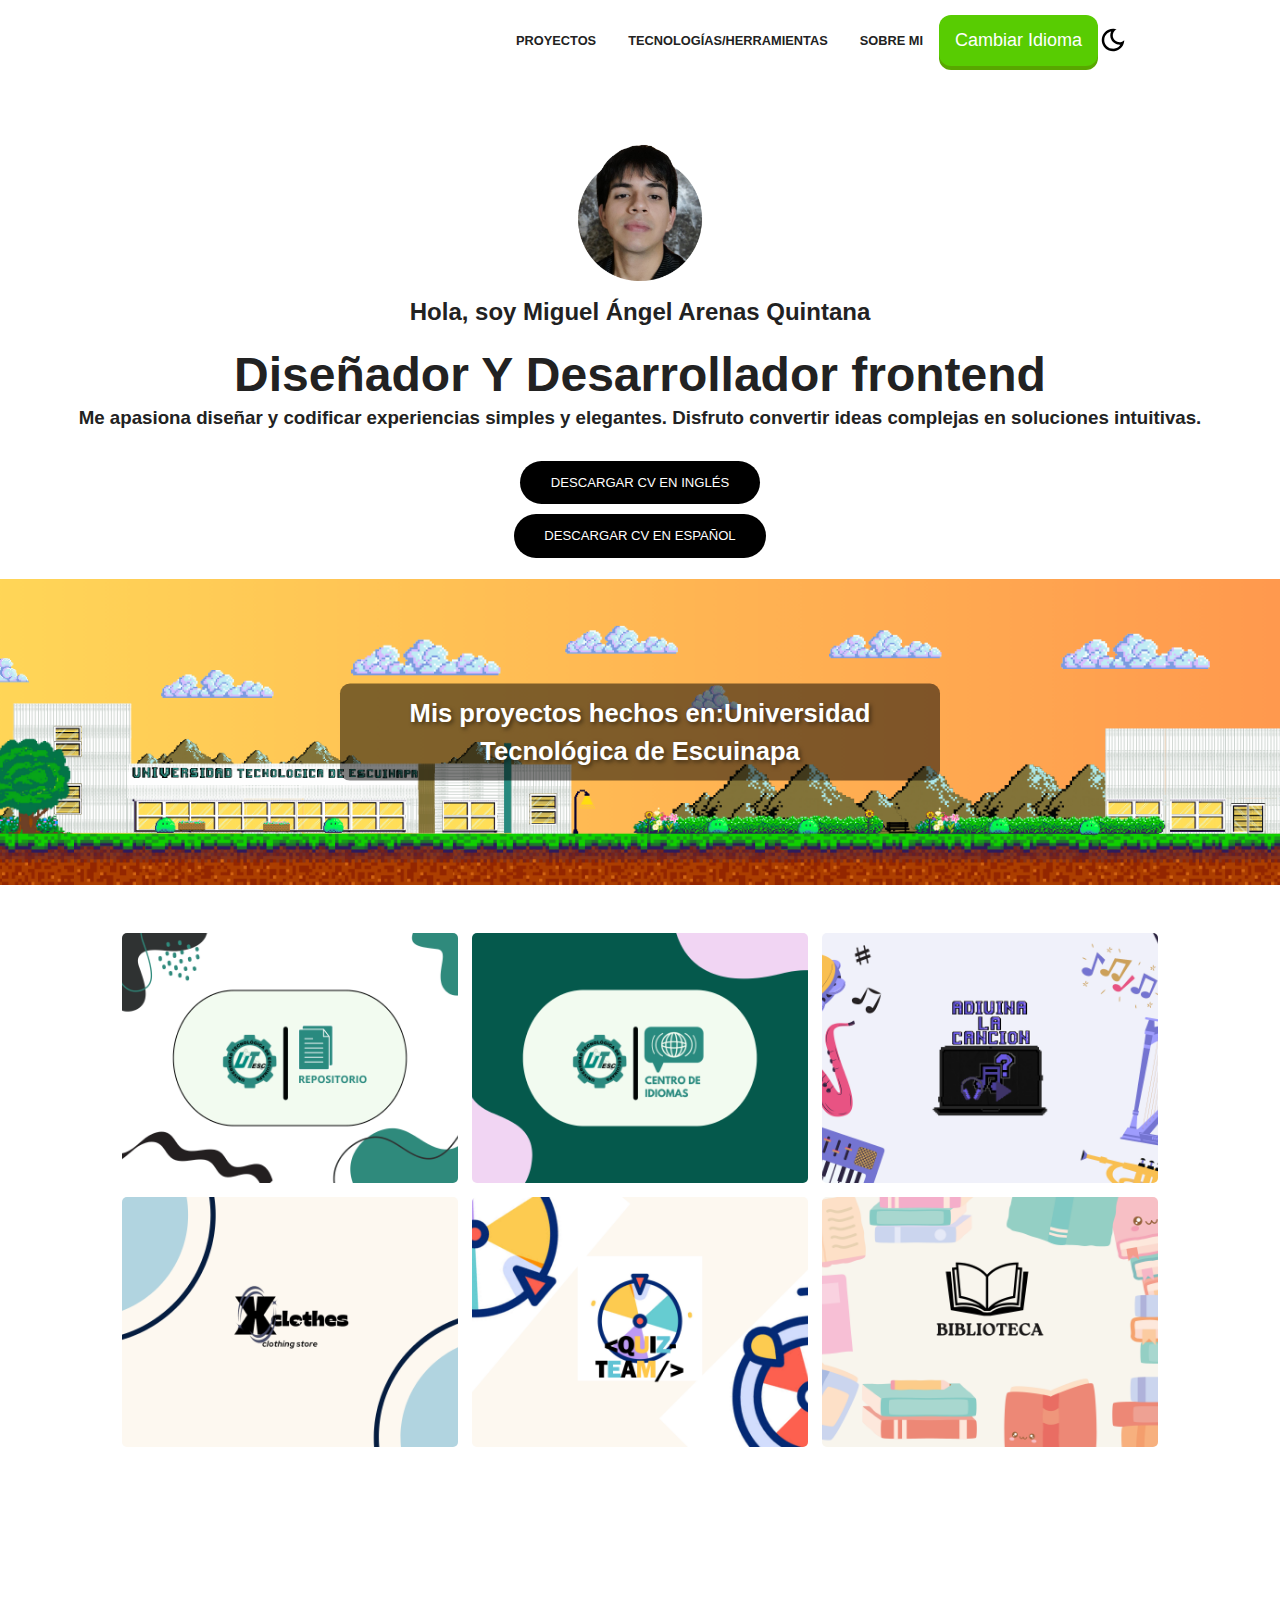
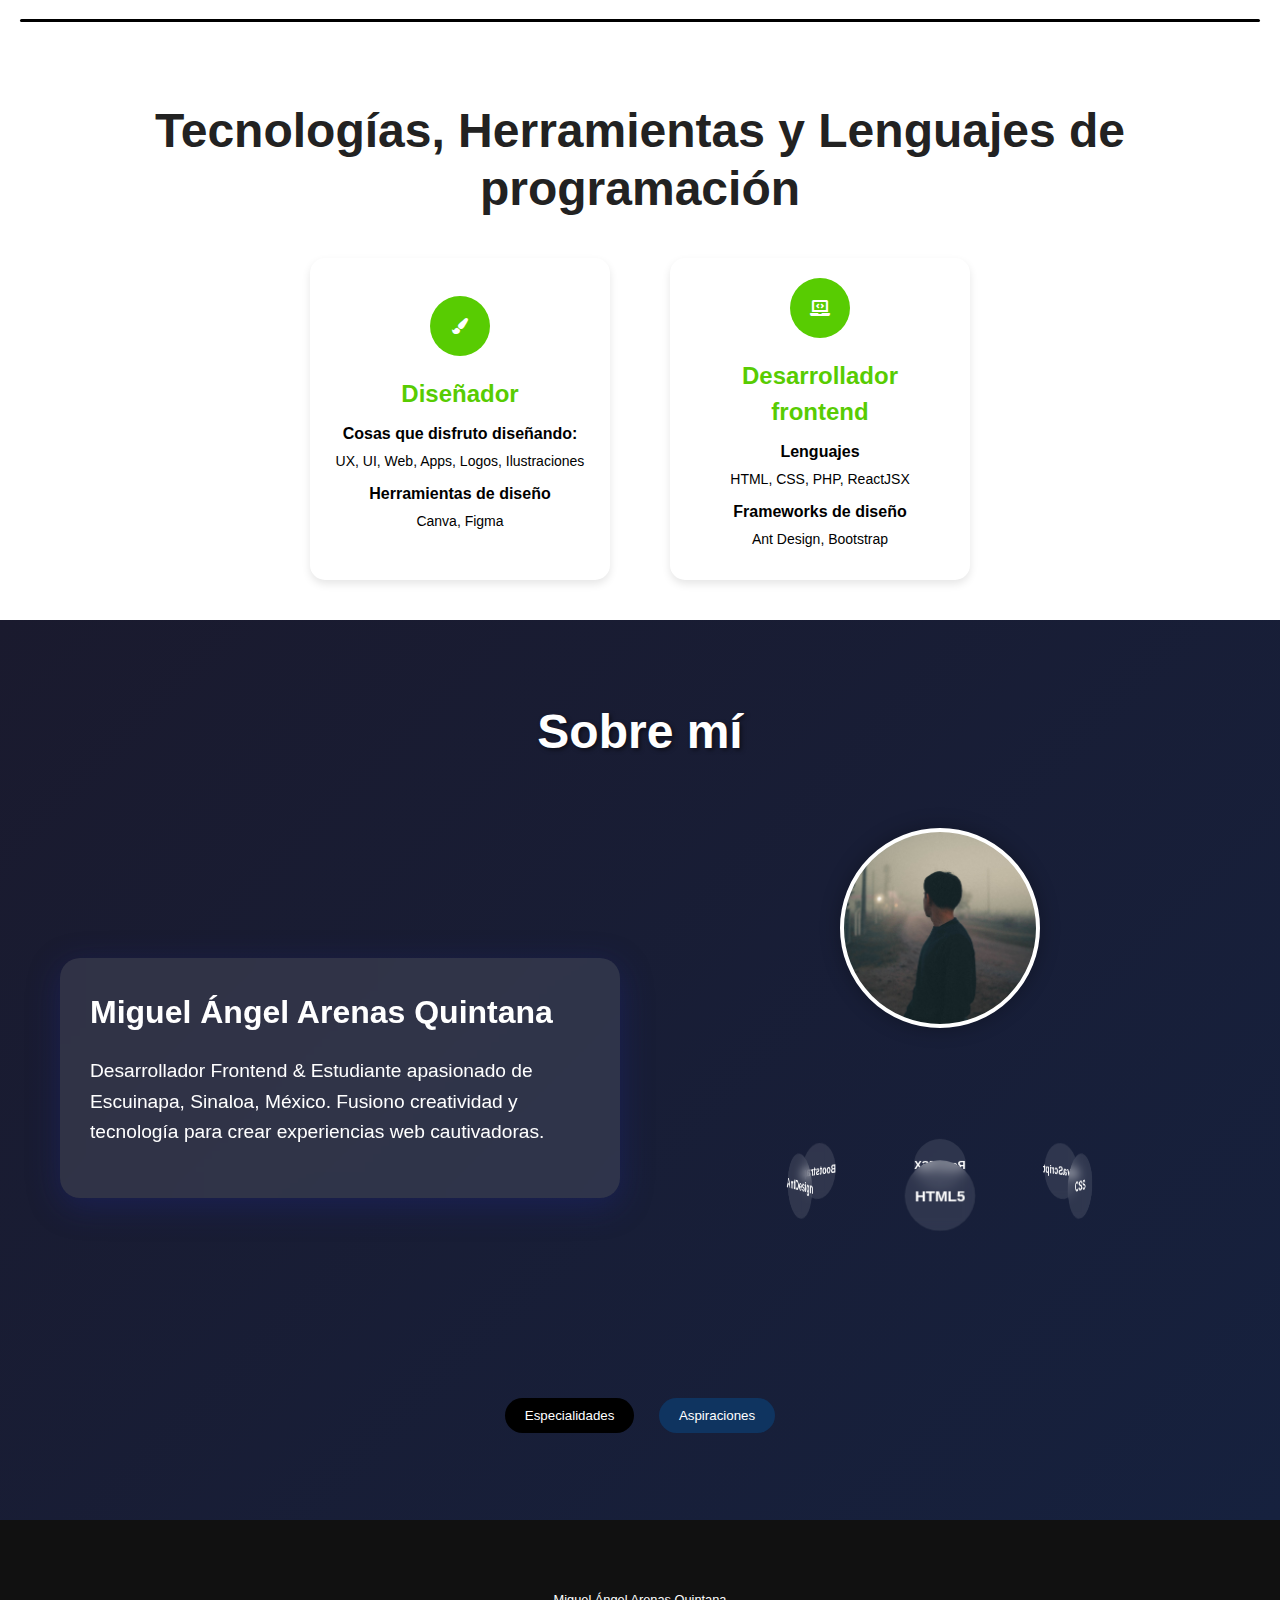
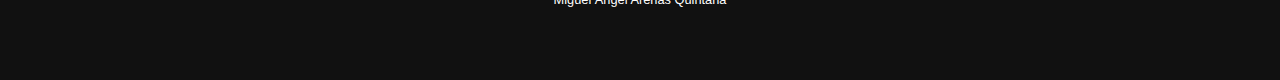
==== index.html @ a8829fac "Add files via upload" ====
<!DOCTYPE html>
<html lang="en">

<head>
  <meta charset="UTF-8" />
  <meta http-equiv="X-UA-Compatible" content="IE=edge" />
  <meta name="viewport" content="width=device-width, initial-scale=1.0" />
  <!-- Primary Meta Tags -->
  <title>Mi Portafolio</title>
  <style>
    .main {
      display: flex;
      flex-direction: column;
      gap: 0.5em;
    }

    .up {
      display: flex;
      flex-direction: row;
      gap: 0.5em;
    }

    .down {
      display: flex;
      flex-direction: row;
      gap: 0.5em;
    }

    .card1 {
      width: 90px;
      height: 90px;
      outline: none;
      border: none;
      background: white;
      border-radius: 90px 5px 5px 5px;
      box-shadow: rgba(50, 50, 93, 0.25) 0px 2px 5px -1px, rgba(0, 0, 0, 0.3) 0px 1px 3px -1px;
      transition: .2s ease-in-out;
    }

    .instagram {
      margin-top: 1.5em;
      margin-left: 1.2em;
      fill: #cc39a4;
    }

    .card2 {
      width: 90px;
      height: 90px;
      outline: none;
      border: none;
      background: white;
      border-radius: 5px 90px 5px 5px;
      box-shadow: rgba(50, 50, 93, 0.25) 0px 2px 5px -1px, rgba(0, 0, 0, 0.3) 0px 1px 3px -1px;
      transition: .2s ease-in-out;
    }

    .twitter {
      margin-top: 1.5em;
      margin-left: -.9em;
      fill: #03A9F4;
    }

    .card3 {
      width: 90px;
      height: 90px;
      outline: none;
      border: none;
      background: white;
      border-radius: 5px 5px 5px 90px;
      box-shadow: rgba(50, 50, 93, 0.25) 0px 2px 5px -1px, rgba(0, 0, 0, 0.3) 0px 1px 3px -1px;
      transition: .2s ease-in-out;
    }

    .github {
      margin-top: -.6em;
      margin-left: 1.2em;
    }

    .card4 {
      width: 90px;
      height: 90px;
      outline: none;
      border: none;
      background: white;
      border-radius: 5px 5px 90px 5px;
      box-shadow: rgba(50, 50, 93, 0.25) 0px 2px 5px -1px, rgba(0, 0, 0, 0.3) 0px 1px 3px -1px;
      transition: .2s ease-in-out;
    }

    .discord {
      margin-top: -.9em;
      margin-left: -1.2em;
      fill: #8c9eff;
    }

    .card1:hover {
      cursor: pointer;
      scale: 1.1;
      background-color: #cc39a4;
    }

    .card1:hover .instagram {
      fill: white;
    }

    .card2:hover {
      cursor: pointer;
      scale: 1.1;
      background-color: #03A9F4;
    }

    .card2:hover .twitter {
      fill: white;
    }

    .card3:hover {
      cursor: pointer;
      scale: 1.1;
      background-color: black;
    }

    .card3:hover .github {
      fill: white;
    }

    .card4:hover {
      cursor: pointer;
      scale: 1.1;
      background-color: #8c9eff;
    }

    .card4:hover .discord {
      fill: white;
    }


    .orbit-container {
      perspective: 1000px;
    }

    .orbit {
      position: relative;
      width: 300px;
      height: 300px;
      margin: 0 auto;
      transform-style: preserve-3d;
      animation: orbit 20s linear infinite;
    }

    .orbit-item {
      position: absolute;
      top: 50%;
      left: 50%;
      width: 60px;
      height: 60px;
      background: rgba(255, 255, 255, 0.1);
      border-radius: 50%;
      transform: translate(-50%, -50%) rotateY(calc(var(--i) * 60deg)) translateZ(150px);
      display: flex;
      align-items: center;
      justify-content: center;
      font-size: 0.8rem;
      font-weight: bold;
      backdrop-filter: blur(5px);
      transition: all 0.3s;
    }

    .orbit-item:hover {
      background: rgba(255, 255, 255, 0.3);
      transform: translate(-50%, -50%) rotateY(calc(var(--i) * 60deg)) translateZ(180px) scale(1.2);
    }

    @keyframes orbit {
      0% {
        transform: rotateY(0deg);
      }

      100% {
        transform: rotateY(360deg);
      }
    }
  </style>
  <meta name="title" content="Portfolio Template - Open source" />
  <meta name="description"
    content="Build or customize your portfolio website using this super easy template. Free to use if you are a member of the community or a contributor to this project" />



  <!-- Link -->
  <link rel="apple-touch-icon" sizes="180x180" href="assets/favicon/apple-touch-icon.png" />
  <link rel="manifest" href="assets/favicon/site.webmanifest" />
  <link rel="stylesheet" href="https://cdnjs.cloudflare.com/ajax/libs/font-awesome/5.15.4/css/all.min.css" />
  <link href="https://fonts.googleapis.com/css2?family=Nunito:ital,wght@0,200..1000;1,200..1000&display=swap"
    integrity="sha384-DyZ88mC6Up2uqS4h/KRgHuoeGwBcD4Ng9SiP4dIRy0EXTlnuz47vAwmeGwVChigm" crossorigin="anonymous" />
  <link rel="stylesheet" href="css/style.css?=9" />
  <link rel="stylesheet" href="css/utilities.css?=13" />
  <link rel="icon" href="img/portafolio.ico">

</head>


<body>
  <header id="hero">
    <!-- Navbar -->
    <nav class="navbar">
      <div class="container">
        <!-- Logo -->
        <h1 id="logo">
        </h1>
        <!-- Navbar links -->
        <ul class="nav-menu">
          <li><a data-i18n="nav.changeLanguageProject" class="nav-link" href="#projects">PROYECTOS</a></li>
          <li><a data-i18n="nav.changeLanguageTecnology" class="nav-link" href="#tecnology">TECNOLOGÍAS/HERRAMIENTAS</a>
          </li>
          <li><a data-i18n="nav.changeLanguageAbout me" class="nav-link" href="#sobre-mi">SOBRE MI</a></li>

          <!-- Cambio de idioma -->
          <li>
            <div class="dropdown">
              <button id="langSwitch" class="button" onclick="toggleDropdown()" data-i18n="nav.changeLanguage">Cambiar
                Idioma</button>
              <div class="dropdown-content" id="myDropdown">
                <a href="#" data-lang="english">
                  <img src="img/en_flag.png" alt="English" class="flag-icon"> English
                </a>
                <a href="#" data-lang="spanish">
                  <img src="img/es_flag.png" alt="Spanish" class="flag-icon"> Español
                </a>
              </div>
            </div>
          </li>
          <!-- Toggle switch -->
          <div class="theme-switch">
            <input type="checkbox" id="switch" />
            <label class="toggle-icons" for="switch">
              <img class="moon" src="assets/moon.svg" />
              <img class="sun" src="assets/sun.svg" />
            </label>
          </div>
          <!-- Hamburger menu -->
        </ul>
        <div class="hamburger">
          <span class="bar"></span>
          <span class="bar"></span>
          <span class="bar"></span>
        </div>
      </div>
    </nav>

    <section class="header-container">
      <img class="profile-image" src="img/foto_perfil.png" alt="" />
      <h2 data-i18n="body.my">Hola, soy Miguel Ángel Arenas Quintana</h2>
      <div class="content-text">
        <h2 data-i18n="hero.greeting">Diseñador Y Desarrollador frontend</h2>
        <h3 data-i18n="hero.description">Me apasiona diseñar y codificar experiencias simples y elegantes. Disfruto
          convertir ideas complejas en
          soluciones intuitivas.</h3>
      </div>
      <a href="cv/CV Inglés.pdf" download="CV Inglés.pdf" class="btn btn-secondary" data-i18n="body.cvingles">DESCARGAR
        CV EN INGLÉS</a>

      <a href="ruta/al/archivo/CV Inglés.pdf" download="CV Inglés.pdf" class="btn btn-secondary"
        data-i18n="body.cvespanol">DESCARGAR CV EN ESPAÑOL</a>

    </section>
  </header>

  <!-- Banner de la universidad -->

  <div class="banner">
    <div data-i18n="body.banner" class="banner-text">Mis proyectos hechos en:Universidad Tecnológica de Escuinapa</div>
  </div>

  <!-- Projects -->
  <section id="projects" class="project-container container">
    </div>

    <article class="project">
      <!-- Project 1 -->
      <div class="card" data-href="repositorio.html">
        <div class="project-info">
          <div class="project-bio">
            <h3 data-i18n="body.repositorio">Repositorio de Tesis y Memorias de Estadías (UTESC)</h3>
            <p>ReactJsx, Vite</p>
          </div>
        </div>
      </div>

      <!-- Project 2 -->
      <div class="card" data-href="centro_de_idiomas.html">
        <div class="project-info">
          <div class="project-bio">
            <h3 data-i18n="body.idiomas">Centro de Idiomas (UTESC)</h3>
            <p>Html,Css,Php</p>
          </div>


        </div>
      </div>

      <!-- Porject 3 -->
      <div class="card" data-href="adivina_cancion.html">
        <div class="project-info">
          <div class="project-bio">
            <h3 data-i18n="body.adivina">Adivina la Canción (Juego)</h3>
            <p>Html,Css,Php</p>
          </div>


        </div>
      </div>



      <!-- Project 4 -->
      <div class="card" data-href="xclothes.html">
        <div class="project-info">
          <div class="project-bio">
            <h3 data-i18n="body.xclothes">Xclothes (Tienda de Ropa)</h3>
            <p>Flutter, Supabase</p>
          </div>


        </div>
      </div>

      <!-- Project 5 -->
      <div class="card" data-href="quiz-team.html">
        <div class="project-info">
          <div class="project-bio">
            <h3 data-i18n="quiz.quizteam">Quiz-Team (Juego de Trivia)</h3>
            <p>ReactJS, Vite</p>
          </div>


        </div>
      </div>

      <!-- Project 6 -->
      <div class="card" data-href="biblioteca.html">
        <div class="project-info">
          <div class="project-bio">
            <h3 data-i18n="body.biblioteca">Biblioteca Web</h3>
            <p>Html,Css,Php</p>
          </div>
        </div>
      </div>
    </article>
  </section>
  <!-- Sobre mi -->

  <!-- Tecnologías -->
  <section id="tecnology"
    style="display: flex; flex-direction: column; align-items: center; justify-content: center; min-height: 50vh; padding: 20px;">
    <div class="division"></div>
    <div class="content-text" style="text-align: center; margin-bottom: 20px;">
      <h2 data-i18n="body.Tecnologias/Herramientas/Lenguajes">Tecnologías, Herramientas y Lenguajes de programación</h2>
    </div>
    <!-- cards -->
    <div style="display: flex; justify-content: center; gap: 20px;">
      <div class="custom-card">
        <div class="custom-card-icon">
          <i class="fas fa-paint-brush"></i>
        </div>
        <div data-i18n="body.Diseñador" class="custom-card-title">Diseñador</div>
        <div data-i18n="body.cosasquedisfruto" class="custom-card-subtitle">Cosas que disfruto diseñando:</div>
        <div data-i18n="body.cosas" class="custom-card-text">UX, UI, Web, Apps, Logos, Ilustraciones</div>
        <div data-i18n="body.Herramientas" class="custom-card-subtitle">Herramientas de diseño</div>
        <div class="custom-card-text">Canva, Figma</div>
      </div>

      <div class="custom-card">
        <div class="custom-card-icon">
          <i class="fas fa-laptop-code"></i>
        </div>
        <div data-i18n="body.dev" class="custom-card-title">Desarrollador frontend</div>
        <div data-i18n="body.lenguajes" class="custom-card-subtitle">Lenguajes</div>
        <div class="custom-card-text">HTML, CSS, PHP, ReactJSX</div>
        <div data-i18n="body.Frameworks" class="custom-card-subtitle">Frameworks de diseño</div>
        <div class="custom-card-text">Ant Design, Bootstrap</div>
      </div>
    </div>
  </section>

  <!-- Sobre mi -->
  <section id="sobre-mi"
    style="background: linear-gradient(135deg, #1a1a2e, #16213e); color: #fff; padding: 60px 20px; overflow: hidden; min-height: 100vh; display: flex; align-items: center; justify-content: center;">
    <div style="max-width: 1200px; width: 100%; position: relative;">
      <h2 data-i18n="body.Sobre mi"
        style="font-size: 3rem; text-align: center; margin-bottom: 40px; text-shadow: 2px 2px 4px rgba(0,0,0,0.5);">
        Sobre mí
      </h2>

      <div class="content-wrapper"
        style="display: flex; justify-content: space-between; align-items: center; flex-wrap: wrap;">
        <div style="flex: 1 1 300px; padding: 20px;">
          <div
            style="background: rgba(255,255,255,0.1); border-radius: 20px; padding: 30px; backdrop-filter: blur(10px); box-shadow: 0 8px 32px 0 rgba(31, 38, 135, 0.37);">
            <h3 style="font-size: 2rem; margin-bottom: 20px;">Miguel Ángel Arenas Quintana</h3>
            <p data-i18n="body.Sobre mi descripcion" style="font-size: 1.2rem; line-height: 1.6; margin-bottom: 20px;">
              Desarrollador Frontend & Estudiante apasionado de Escuinapa, Sinaloa, México.
              Fusiono creatividad y tecnología para crear experiencias web cautivadoras.
            </p>
          </div>
        </div>

        <div class="orbit-container" style="flex: 1 1 300px; padding: 20px; position: relative;">
          <div class="photo"
            style="width: 200px; height: 200px; background: url('img/sobre-mi.jpg') center/cover; border-radius: 50%; margin: 0 auto; border: 4px solid #fff; box-shadow: 0 0 20px rgba(0,0,0,0.3);">
          </div>
          <div class="orbit">
            <div class="orbit-item" style="--i:0;"><span>HTML5</span></div>
            <div class="orbit-item" style="--i:1;"><span>CSS</span></div>
            <div class="orbit-item" style="--i:2;"><span>JavaScript</span></div>
            <div class="orbit-item" style="--i:3;"><span>ReactJSX</span></div>
            <div class="orbit-item" style="--i:4;"><span>Bootstrap</span></div>
            <div class="orbit-item" style="--i:5;"><span>AntDesign</span></div>
          </div>
        </div>
      </div>

      <div id="info-adicional" style="margin-top: 40px; text-align: center;">
        <button data-i18n="body.Especialidades" onclick="showInfo('especialidades')"
          style="background: #000000; border: none; padding: 10px 20px; margin: 10px; border-radius: 25px; color: white; cursor: pointer; transition: all 0.3s;">Especialidades</button>
        <button data-i18n="body.Aspiraciones" onclick="showInfo('aspiraciones')"
          style="background: #0f3460; border: none; padding: 10px 20px; margin: 10px; border-radius: 25px; color: white; cursor: pointer; transition: all 0.3s;">Aspiraciones</button>

        <div id="info-content"
          style="background: rgba(255,255,255,0.1); border-radius: 20px; padding: 20px; margin-top: 20px; backdrop-filter: blur(5px); display: none;">
        </div>
      </div>
    </div>
  </section>

  </section>

  <footer id="footer">
    <div class="container">

      <p>Miguel Ángel Arenas Quintana</p>

    </div>
  </footer>
  <script src="js/script.js?=3"></script>
  <script>
    function showInfo(type) {
      const content = document.getElementById('info-content');
      let html = '';

      if (type === 'especialidades') {
        html = `
      <h4 data-i18n="body.Especialidades" style="font-size: 1.5rem; margin-bottom: 15px;">Especialidades</h4>
      <ul style="list-style-type: none; padding: 0;">
        <li data-i18n="body.EspecialidadesDesc1" style="margin-bottom: 10px;">🚀 Optimización de Rendimiento</li>
        <li data-i18n="body.EspecialidadesDesc2" style="margin-bottom: 10px;">🎨 Desarrollo de Interfaces Intuitivas</li>
      </ul>
    `;
      } else {
        html = `
      <h4 data-i18n="body.Aspiraciones" style="font-size: 1.5rem; margin-bottom: 15px;">Aspiraciones</h4>
      <p data-i18n="body.AspiracionesDesc" style="font-size: 1.1rem; line-height: 1.6;">
        Aspiro a contribuir al avance tecnológico de mi región y más allá, creando soluciones web innovadoras 
        que mejoren la experiencia digital de los usuarios. Mi meta es estar siempre a la vanguardia, 
        aprendiendo constantemente nuevas tecnologías y metodologías en el mundo del desarrollo frontend.
      </p>
    `;
      }

      content.innerHTML = html;
      content.style.display = 'block';
    }
  </script>
</body>

</html>
---- css/style.css ----
/* This is the required project styling. Will contain essential CSS styles like:
   * Flex property
   * Grid layout
   * Cards and sections
*/

@import url(https://fonts.googleapis.com/css?family=Raleway:100,200,300,regular,500,600,700,800,900,100italic,200italic,300italic,italic,500italic,600italic,700italic,800italic,900italic);

/* variables */
:root {
  /* Colors */
  --primary-color: #ffcd42;
  --secondary-color: #ffd35c;
  --bg-primary: #ffffff;
  --text-color: #222222;
  --text-color-two: #ffffff;
  --bg-secondary: #000000;
  --card-background: #f4f4f4;
  --bg-secondary-two: #111111;

  --shadow: 0 10px 40px rgba(0, 0, 0, 0.2);

  /* Font Weight */
  --weight-small: 400;
  --weight-semibold: 600;
  --weight-bold: 800;

  /* Max width */
  --width-small: 600px;
  --width-medium: 1100px;
  --width-large: 1300px;
}

[data-theme="dark"] {
  --primary-color: #ffcd42;
  --secondary-color: #ffd35c;
  --bg-primary: #000000;
  --text-color: #ffffff;
  --text-color-two: #222222;
  --bg-secondary: #ffffff;
  --card-background: #111111;
  --bg-secondary-two: #f4f4f4;
  --shadow: 0 2px 10px rgba(95, 95, 95, 0.2);
}

html {
  font-size: 100%;
  scroll-behavior: smooth;
}

/* Reset default styling */
* {
  margin: 0;
  padding: 0;
  box-sizing: border-box;
}

ul {
  list-style: none;
}

a {
  text-decoration: none;
  color: var(--text-color);
}

/* Main styling */
body {
  background: var(--bg-primary);
  color: var(--text-color);
  font-family: "Nunito", sans-serif;
  line-height: 1.5;
}

/* Navbar */
.navbar {
  position: fixed;
  top: 0;
  left: 0;
  right: 0;
  z-index: 20;
  background: var(--bg-primary);
}

.navbar .container {
  display: flex;
  align-items: center;
  justify-content: space-between;
  z-index: 20;
  height: 80px;
  width: 100%;
}

.navbar .nav-menu {
  display: flex;
  align-items: center;
  background: var(--bg-primary);
}

.navbar .nav-link {
  margin: 0 1rem;
  font-size: 0.8rem;
  font-weight: var(--weight-semibold);
}

.navbar #logo img {
  display: block;
  width: 40px;
}

.navbar .btn {
  margin-right: 1.5rem;
}

.fas.fa-arrow-right {
  margin-left: 0.5rem;
  font-size: 0.9rem;
}

/* hamburger */
.hamburger {
  margin-bottom: 0.1rem;
  display: none;
}

.bar {
  display: block;
  width: 23px;
  height: 3px;
  margin: 4px auto;
  transition: all 0.3s ease-in-out;
  border-radius: 30px;
  background-color: var(--bg-secondary);
}

/* Hero section */
#hero {
  display: flex;
  flex-direction: column;
  height: 100%;
}

.profile-image {
  width: 150px;
  border-radius: 50%;
  animation: bounce 1s infinite alternate;
}

@keyframes bounce {
  from {
    transform: translateY(0px);
  }

  to {
    transform: translateY(-10px);
  }
}

.division {
  width: 100%;
  height: 3px;
  background-color: #000000;
  margin: 3.5rem 0;
  border-radius: 5px;
}

/* Projects */
#projects {
  display: flex;
  flex-direction: column;
  margin: 2rem auto 5rem;
}

#projects .btn {
  align-self: center;
  margin: 2rem 0;
}

.project {
  display: grid;
  grid-template-columns: repeat(3, 1fr);
  grid-auto-rows: minmax(250px, auto);
  grid-gap: 0.9rem;
}

.card .project-bio p {
  font-size: 0.83rem;
}

.card .project-bio h3 {
  font-size: 0.9rem;
}

.project-info {
  display: flex;
  justify-content: space-between;
  opacity: 0;
  position: relative;
  transition: 0.5s ease-in-out;
}

.project-bio {
  display: flex;
  flex-direction: column;
  justify-content: flex-end;
  position: relative;
  top: 160px;
  left: 10px;
}

/* Footer */
#footer {
  background: #111111;
}

#footer .container {
  display: flex;
  flex-direction: column;
  align-items: center;
  justify-content: center;
  color: #ffffff;
  min-height: 160px;
  text-align: center;
}

#footer a {
  font-size: 0.8rem;
  color: #fff;
}

#footer a:hover {
  opacity: 0.6;
}

#footer .social {
  margin: 0.9rem 0;
}

#footer .social img {
  width: 20px;
  height: 20px;
}

#footer .social a {
  margin: 0 0.5rem;
}

#footer p {
  font-size: 0.8rem;
}

/* Responsiveness */

@media (max-width: 1000px) {
  .project {
    display: grid;
    grid-template-columns: repeat(2, 1fr);
  }
}

@media (max-width: 768px) {}

@media (max-width: 670px) {
  .navbar .nav-menu {
    position: fixed;
    right: -100vw;
    top: 4.5rem;
    flex-direction: column;
    width: calc(80% - 10px);
    transition: 0.3s;
    box-shadow: var(--shadow);
    padding: 2rem;
    border-radius: 5px;
    align-items: flex-start;
  }

  .navbar .btn {
    margin: 0;
    margin-top: 1rem;
  }

  .nav-menu.active {
    right: 20px;
  }

  .nav-menu .nav-link {
    font-size: 0.9rem;
    margin: 0 0.2rem;
  }

  .nav-menu li {
    margin-bottom: 0.5rem;
    width: 100%;
  }

  .nav-menu .btn {
    width: 100%;
    text-align: center;
    margin-top: 0.5rem;
  }

  .hamburger {
    display: block;
    cursor: pointer;
    padding: 0.2rem 0.4rem;
  }

  .hamburger.active {
    border: 1px dotted gray;
  }

  .hamburger.active .bar:nth-child(2) {
    opacity: 0;
  }

  .hamburger.active .bar:nth-child(1) {
    transform: translateY(6px) rotate(45deg);
  }

  .hamburger.active .bar:nth-child(3) {
    transform: translateY(-8px) rotate(-45deg);
  }
}

@media (max-width: 600px) {
  .project {
    display: grid;
    grid-template-columns: 1fr;
  }

  .header-container .btn {
    border-radius: 5px;
    width: 80%;
  }
}



/* Mi estilo */


/* Estilo para el botón */
.button {
  align-items: center;
  color: #ffffff;
  font-size: 18px;
  background: #58cc02;
  border: none !important;
  padding: 15px 16px;
  box-shadow: 0 4px 0 #58a700;
  border-radius: 12px;
  cursor: pointer;
}

button:active {
  box-shadow: none;
  transform: translate(0, 4px);
}

/* Estilo para el contenido del menú desplegable */
.dropdown-content {
  display: none;
  position: absolute;
  background-color: #f9f9f9;
  min-width: 160px;
  box-shadow: 0px 8px 16px 0px rgba(0, 0, 0, 0.2);
  z-index: 1;
}

/* Estilo para mostrar el menú desplegable */
.dropdown-content.show {
  display: block;
}

/* Estilo para los enlaces dentro del menú desplegable */
.dropdown-content a {
  color: black;
  padding: 12px 16px;
  text-decoration: none;
  display: flex;
  align-items: center;
}

/* Estilo para cambiar el color del enlace cuando se pasa el cursor sobre él */
.dropdown-content a:hover {
  background-color: #f1f1f1;
}

/* Estilo para la bandera */
.flag-icon {
  width: 30px;
  margin-right: 10px;
}

/* Estilo para el banner */
.banner {
  position: relative;
  width: 100%;
  max-width: 100%;
  height: 330px;
  /* Altura de la imagen */
  overflow: hidden;
}

/* Estilo para la imagen de fondo */
.banner-img {
  width: 100%;
  height: auto;
  position: absolute;
  top: 0;
  left: 0;
  z-index: -1;
}

/* Estilo para el texto */
.banner-text {
  position: absolute;
  top: 50%;
  left: 50%;
  transform: translate(-50%, -50%);
  text-align: center;
  color: white;
  font-size: 24px;
  font-weight: bold;
  text-shadow: 2px 2px 4px rgba(0, 0, 0, 0.5);
}

/* Estilo para el banner */
.banner {
  width: 100%;
  height: 34vh;
  background-image: url('../img/utescpixelart.png');
  /* Ruta de tu imagen */
  background-size: cover;
  background-position: center;
  position: relative;
  overflow: hidden;
}

/* Estilo de custom card */
.custom-card {
  background-color: #fff;
  border-radius: 15px;
  box-shadow: 0 4px 8px rgba(0, 0, 0, 0.1);
  padding: 20px;
  width: 300px;
  text-align: center;
  margin: 20px;
  display: flex;
  flex-direction: column;
  justify-content: center;
  align-items: center;
}

.custom-card-icon {
  background-color: #58CC02;
  color: #fff;
  border-radius: 50%;
  width: 60px;
  height: 60px;
  display: flex;
  justify-content: center;
  align-items: center;
  margin-bottom: 20px;

}

.custom-card-title {
  font-size: 24px;
  font-weight: bold;
  margin-bottom: 10px;
  font-weight: bold;
  color-scheme: light dark;
  color: #58CC02;
  margin-bottom: 10px;

}

.custom-card-subtitle {
  font-size: 16px;
  margin-bottom: 20px;
  font-weight: bold;
  color-scheme: light dark;
  color: rgb(0, 0, 0);
  margin-bottom: 5px;
}

.custom-card-text {
  font-size: 14px;
  margin-bottom: 10px;
  color-scheme: light dark;
  color: rgb(0, 0, 0);
  margin-bottom: 10px;

}


.cards-container {
  display: flex;
  justify-content: center;
  gap: 20px;
  flex-wrap: wrap;
}

@media (max-width: 768px) {
  .custom-card {
    width: 80%;
  }
}

@media (max-width: 480px) {
  .custom-card {
    width: 100%;
    margin: 10px 0;
  }
}


/* Estilo para el texto */
.banner-text {
  position: absolute;
  top: 50%;
  left: 50%;
  transform: translate(-50%, -50%);
  text-align: center;
  color: white;
  font-size: 2vw;
  /* Tamaño de fuente relativo */
  font-weight: bold;
  text-shadow: 2px 2px 4px rgba(0, 0, 0, 0.5);
  width: 90%;
  /* Ancho del texto */
  max-width: 600px;
  /* Ancho máximo del texto */
  padding: 10px;
  /* Añade un poco de espacio alrededor del texto */
  background-color: rgba(0, 0, 0, 0.5);
  /* Fondo semitransparente para el texto */
  border-radius: 10px;
  /* Bordes redondeados para el texto */
  box-sizing: border-box;
  /* Asegura que el padding se incluya en el ancho total */
}

/* Media queries para ajustar el texto en dispositivos pequeños */
@media screen and (max-width: 768px) {
  .banner-text {
    font-size: 6vw;
    /* Tamaño de fuente relativo */
  }
}

@media screen and (max-width: 480px) {
  .banner-text {
    font-size: 8vw;
    /* Tamaño de fuente relativo */
  }


  .image-gallery {
    margin-top: 100px;
  }



  .image-gallery {
    display: flex;
    flex-wrap: wrap;
    justify-content: center;
    gap: 20px;
    margin-top: 100px;
    /* Ajusta según sea necesario */
  }

  .image-gallery a {
    flex-basis: calc(33.333% - 20px);
    /* Para 3 columnas en pantallas grandes */
    max-width: calc(33.333% - 20px);
  }

  .image-gallery img {
    width: 10%;
    height: auto;
    display: block;
    border-radius: 8px;
    /* Opcional: para esquinas redondeadas */
  }

  /* Media queries para responsividad */
  @media screen and (max-width: 768px) {
    .image-gallery a {
      flex-basis: calc(50% - 20px);
      /* 2 columnas en tablets */
      max-width: calc(50% - 20px);
    }
  }

  @media screen and (max-width: 480px) {
    .image-gallery a {
      flex-basis: 100%;
      /* 1 columna en móviles */
      max-width: 100%;
    }
  }



}
---- css/utilities.css ----
/* ?This is where reusable styling of this template will be. 
   !Will contain things like:
   * Button styling
   * Background color styling
   * padding and margin
*/

.container {
  max-width: var(--width-medium);
  margin: 0 auto;
  padding: 1rem 2rem;
}

h1::selection,
h2::selection {
  color: #111;
  background: var(--primary-color);
}

/* Buttons */
.btn {
  display: inline-block;
  padding: 0.75rem 1.9rem;
  border-radius: 30px;
  text-transform: uppercase;
  font-size: 0.82rem;
  transition: 0.3s;
}

.btn-primary {
  background: var(--primary-color);
  color: #000000;
}

.btn-secondary {
  margin: 5px 0;
  background-color: var(--bg-secondary);
  color: var(--bg-primary);
}

/* add hover to resume button */
.btn-primary:hover {
  background: var(--secondary-color);
}

/* Dark mode toggle */
#switch {
  display: none;
}

.toggle-icons {
  display: flex;
  justify-content: space-between;
  align-items: center;
  cursor: pointer;
}

.toggle-icons>img {
  transition: 0.6s cubic-bezier(0.23, 1, 0.32, 1);
  width: 30px;
}

.moon {
  transform: rotate(10deg);
}

#switch:checked+.toggle-icons .moon {
  transform: rotate(250deg);
}

#switch:checked+.toggle-icons .sun {
  transform: rotate(100deg);
}

/* Header Container */
.header-container {
  display: flex;
  flex-direction: column;
  align-items: center;
  justify-content: center;
  margin-top: 8rem;
  padding: 1rem;
}

.header-container>div {
  margin-top: 1rem;
}

.content-text {
  text-align: center;
  margin: 1.5rem 0;
}

.content-text h2 {
  font-size: 3rem;
  line-height: 1.2;
  transition: 0.2s ease-in-out;
}

.content-text p {
  padding: 0.5rem;
  margin: 0 auto;
  max-width: 700px;
}

/* Project cards */
.card {
  padding: 1rem;
  background: var(--card-background);
  color: #ffffff;
  border-radius: 5px;
  transition: 0.4s ease-in-out;
  cursor: pointer;
}

.card a {
  color: #ffffff;
  transition: 0.25s ease-in-out;
  font-size: 1.1rem;
  margin-right: 0.3rem;
}

.card a:hover {
  color: var(--primary-color);
}

.card:hover {
  box-shadow: inset 0 100px 1000px 10px rgba(0, 0, 0, 0.8);
}

.card:hover .project-info {
  opacity: 1;
}

/* Project Images */

/* project 1 */
.card:nth-child(1) {
  background: url(../img/repositorio_ute.png) center center/cover;

}




/* Project 2 */
.card:nth-child(2) {
  background: url(../img/centrodeidiomas.png) center center/cover;
}

/* Project 3 */
.card:nth-child(3) {
  background: url(../img/adivina.png) center center/cover;
}

/* Project 4 */
.card:nth-child(4) {
  background: url(../img/xchotes.png) center center/cover;
}

/* Project 5 */
.card:nth-child(5) {
  background: url(../img/quiz-team.png) center center/cover;
}

/* Project 6 */
.card:nth-child(6) {
  background: url(../img/biblioteca.png) center center/cover;
}

/* Media Queries */
@media (max-width: 768px) {
  .header-container {
    margin-top: 7rem;
    text-align: center;
  }

  .content-text h2 {
    font-size: 2.5rem;
  }


}
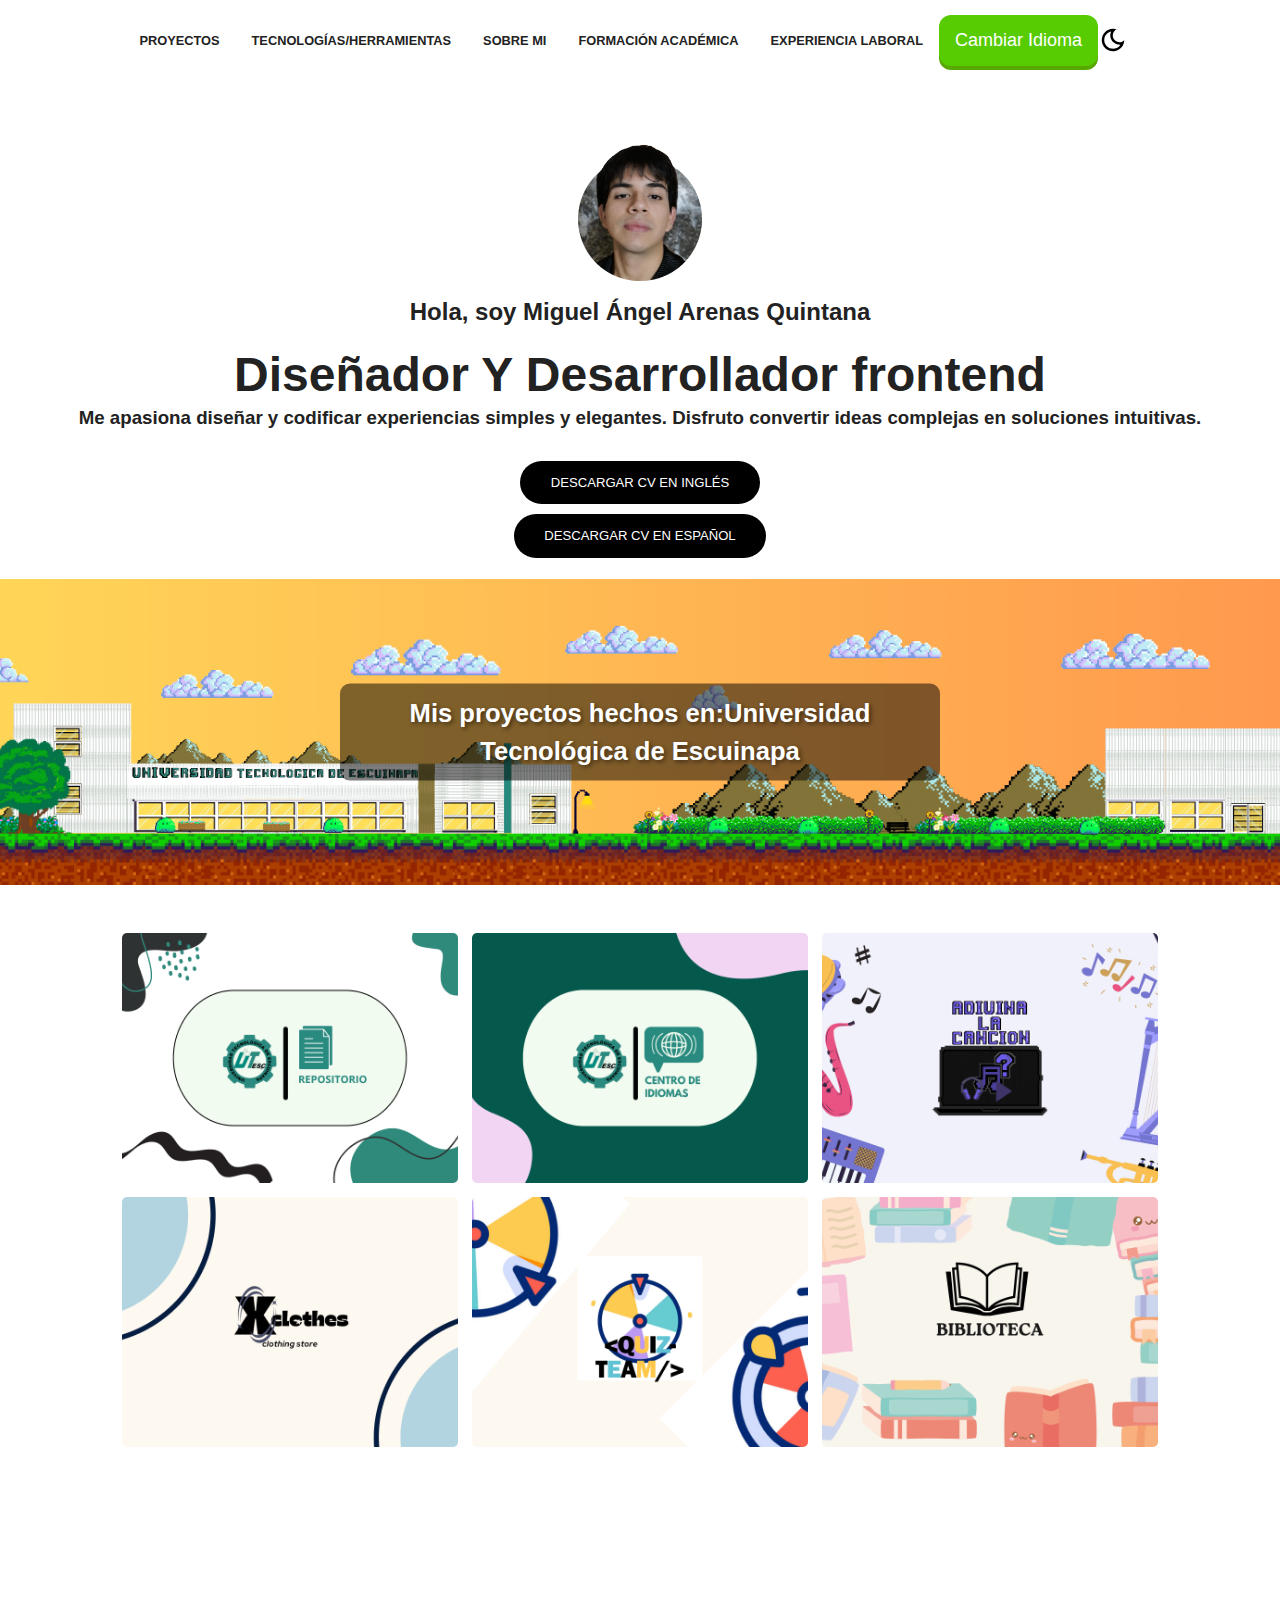
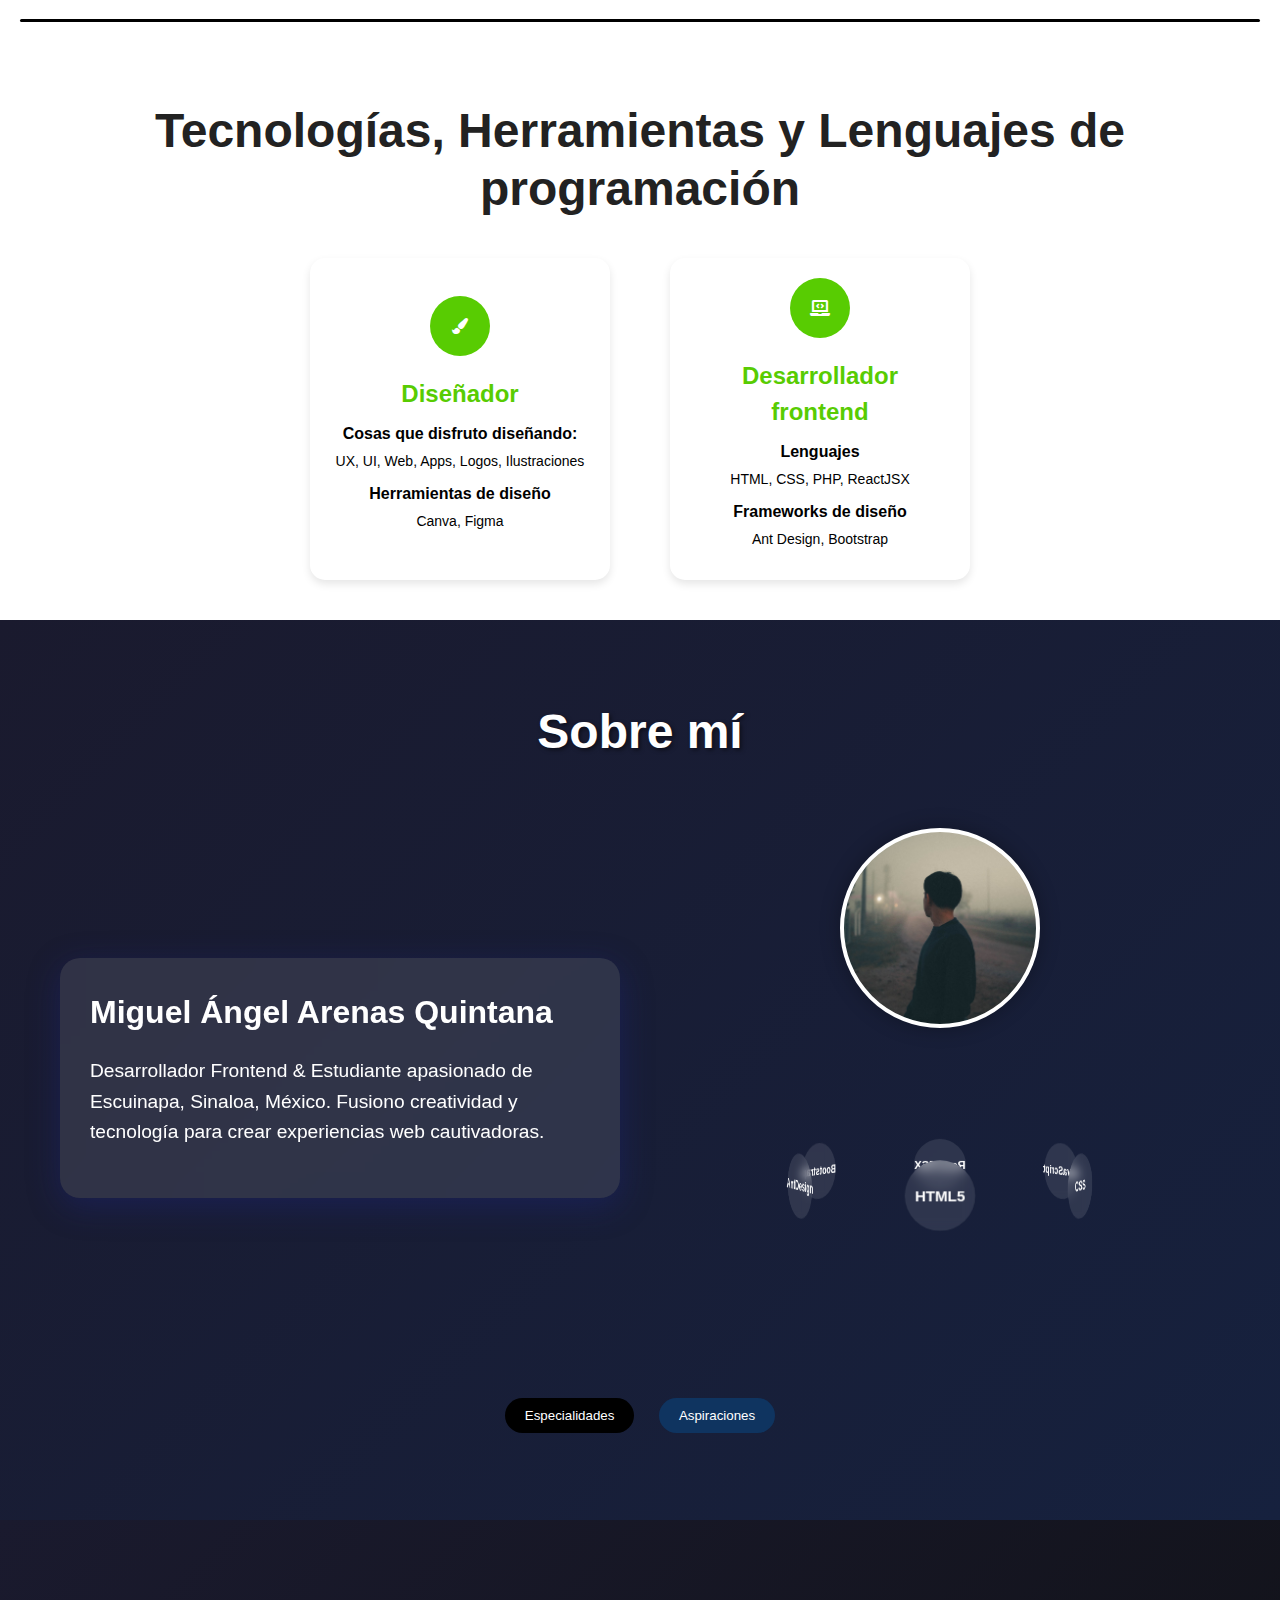
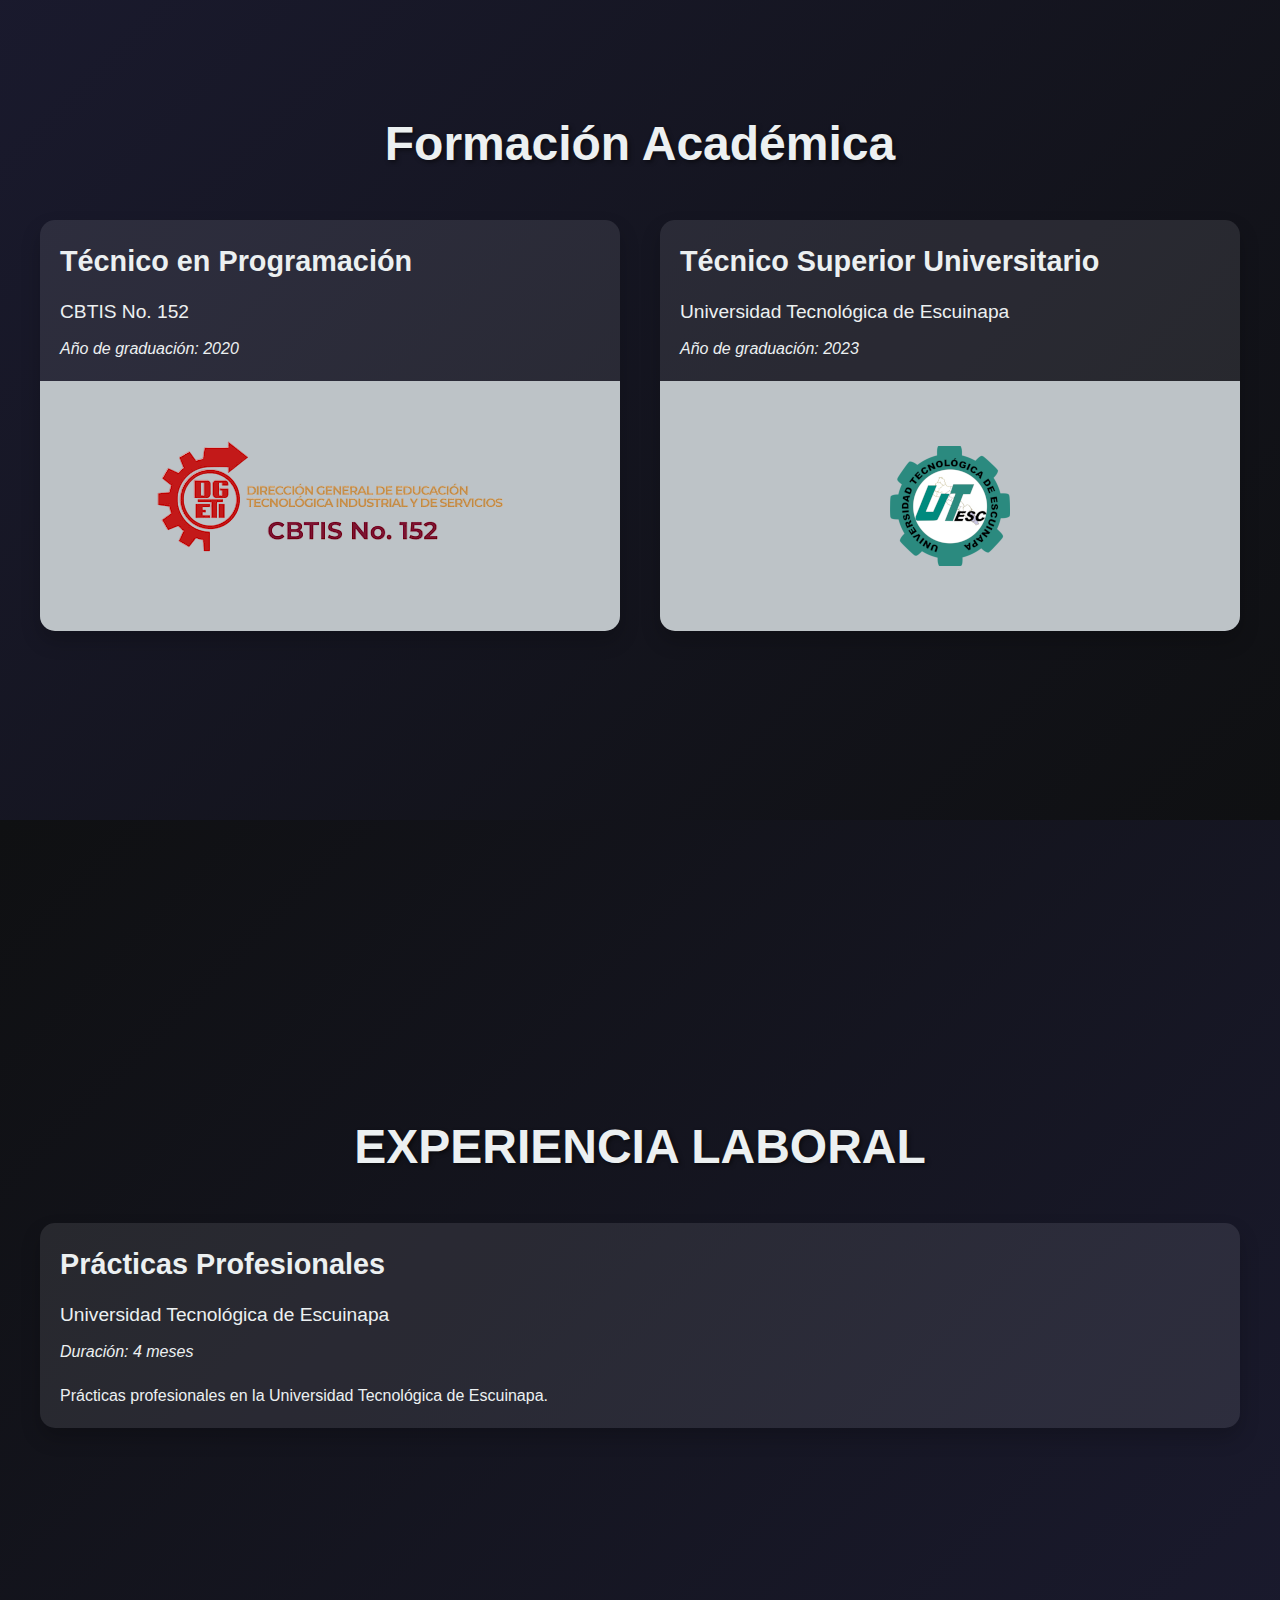
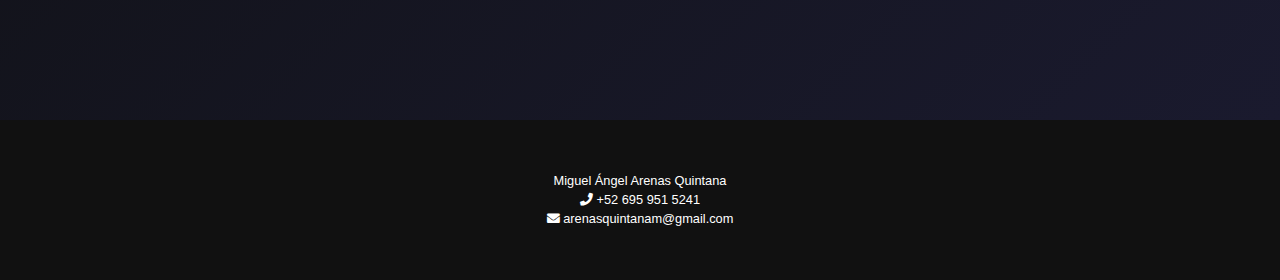
==== commit 434583c7: "Add files via upload" ====
--- a/index.html
+++ b/index.html
@@ -7,6 +7,7 @@
   <meta name="viewport" content="width=device-width, initial-scale=1.0" />
   <!-- Primary Meta Tags -->
   <title>Mi Portafolio</title>
+  <link rel="manifest" href="manifest.json">
   <style>
     .main {
       display: flex;
@@ -180,9 +181,6 @@
       }
     }
   </style>
-  <meta name="title" content="Portfolio Template - Open source" />
-  <meta name="description"
-    content="Build or customize your portfolio website using this super easy template. Free to use if you are a member of the community or a contributor to this project" />
 
 
 
@@ -213,6 +211,11 @@
           <li><a data-i18n="nav.changeLanguageTecnology" class="nav-link" href="#tecnology">TECNOLOGÍAS/HERRAMIENTAS</a>
           </li>
           <li><a data-i18n="nav.changeLanguageAbout me" class="nav-link" href="#sobre-mi">SOBRE MI</a></li>
+
+          <li><a data-i18n="nav.changeLanguageAbout for" class="nav-link" href="#formacion-academica">FORMACIÓN
+              ACADÉMICA</a></li>
+          <li><a data-i18n="nav.changeLanguageAbout lab" class="nav-link" href="#experiencia-laboral">EXPERIENCIA
+              LABORAL</a></li>
 
           <!-- Cambio de idioma -->
           <li>
@@ -259,7 +262,7 @@
       <a href="cv/CV Inglés.pdf" download="CV Inglés.pdf" class="btn btn-secondary" data-i18n="body.cvingles">DESCARGAR
         CV EN INGLÉS</a>
 
-      <a href="ruta/al/archivo/CV Inglés.pdf" download="CV Inglés.pdf" class="btn btn-secondary"
+      <a href="cv/CV Español.pdf" download="CV Español.pdf" class="btn btn-secondary"
         data-i18n="body.cvespanol">DESCARGAR CV EN ESPAÑOL</a>
 
     </section>
@@ -432,16 +435,95 @@
     </div>
   </section>
 
+
+  <section id="formacion-academica"
+    style="background: linear-gradient(135deg, #1a1a2e, #0f1012); color: #ecf0f1; padding: 60px 20px; min-height: 100vh; display: flex; align-items: center; justify-content: center;">
+    <div style="max-width: 1200px; width: 100%;">
+      <h2 data-i18n="nav.changeLanguageAbout for"
+        style="font-size: 3rem; text-align: center; margin-bottom: 40px; text-shadow: 2px 2px 4px rgba(0,0,0,0.5);">
+        Formación Académica
+      </h2>
+
+      <div style="display: flex; justify-content: space-around; flex-wrap: wrap; gap: 40px;">
+        <div class="titulo-card"
+          style="flex: 1 1 400px; background: rgba(236, 240, 241, 0.1); border-radius: 15px; overflow: hidden; box-shadow: 0 10px 20px rgba(0,0,0,0.2); transition: transform 0.3s ease;">
+          <div style="padding: 20px;">
+            <h3 data-i18n="body.tecnico" style="font-size: 1.8rem; margin-bottom: 15px;">Técnico en Programación</h3>
+            <p style="font-size: 1.2rem; margin-bottom: 10px;">CBTIS No. 152</p>
+            <p data-i18n="body.graduacion1" style=" font-style: italic;">Año de graduación: 2020</p>
+          </div>
+          <div
+            style="height: 250px; background-color: #bdc3c7; display: flex; align-items: center; justify-content: center;">
+            <img src="img/cbtis.png" alt="">
+          </div>
+        </div>
+
+        <div class="titulo-card"
+          style="flex: 1 1 400px; background: rgba(236, 240, 241, 0.1); border-radius: 15px; overflow: hidden; box-shadow: 0 10px 20px rgba(0,0,0,0.2); transition: transform 0.3s ease;">
+          <div style="padding: 20px;">
+            <h3 data-i18n="body.tecnicosuperior" style="font-size: 1.8rem; margin-bottom: 15px;">Técnico Superior
+              Universitario</h3>
+            <p style="font-size: 1.2rem; margin-bottom: 10px;">Universidad Tecnológica de Escuinapa</p>
+            <p data-i18n="body.graduacion2" style="font-style: italic;">Año de graduación: 2023</p>
+          </div>
+          <div
+            style="height: 250px; background-color: #bdc3c7; display: flex; align-items: center; justify-content: center;">
+            <img src="img/UTESC_logo.png" alt="">
+          </div>
+        </div>
+      </div>
+    </div>
+  </section>
+
+  <style>
+    .titulo-card:hover {
+      transform: translateY(-10px);
+    }
+
+    @media (max-width: 768px) {
+      #formacion-academica h2 {
+        font-size: 2.5rem;
+      }
+
+      .titulo-card {
+        flex-basis: 100%;
+      }
+    }
+  </style>
+
+  </section>
+  <section id="experiencia-laboral"
+    style="background: linear-gradient(135deg, #0f1012, #1a1a2e); color: #ecf0f1; padding: 60px 20px; min-height: 100vh; display: flex; align-items: center; justify-content: center;">
+    <div style="max-width: 1200px; width: 100%;">
+      <h2 data-i18n="nav.changeLanguageAbout lab"
+        style="font-size: 3rem; text-align: center; margin-bottom: 40px; text-shadow: 2px 2px 4px rgba(0,0,0,0.5);">
+        EXPERIENCIA LABORAL
+      </h2>
+
+      <div style="display: flex; justify-content: center; flex-wrap: wrap; gap: 40px;">
+        <div class="experiencia-card"
+          style="flex: 1 1 600px; background: rgba(236, 240, 241, 0.1); border-radius: 15px; overflow: hidden; box-shadow: 0 10px 20px rgba(0,0,0,0.2); transition: transform 0.3s ease;">
+          <div style="padding: 20px;">
+            <h3 data-i18n="body.practicas" style="font-size: 1.8rem; margin-bottom: 15px;">Prácticas Profesionales</h3>
+            <p style="font-size: 1.2rem; margin-bottom: 10px;">Universidad Tecnológica de Escuinapa</p>
+            <p data-i18n="body.duracion" style="font-style: italic;">Duración: 4 meses</p>
+            <p data-i18n="body.desc" style="margin-top: 20px;">Prácticas profesionales en la Universidad Tecnológica de
+              Escuinapa.</p>
+          </div>
+        </div>
+      </div>
+    </div>
   </section>
 
   <footer id="footer">
     <div class="container">
 
       <p>Miguel Ángel Arenas Quintana</p>
-
+      <p><i class="fas fa-phone"></i> +52 695 951 5241</p>
+      <p><i class="fas fa-envelope"></i> arenasquintanam@gmail.com</p>
     </div>
   </footer>
-  <script src="js/script.js?=3"></script>
+  <script src="js/script.js?=8"></script>
   <script>
     function showInfo(type) {
       const content = document.getElementById('info-content');
